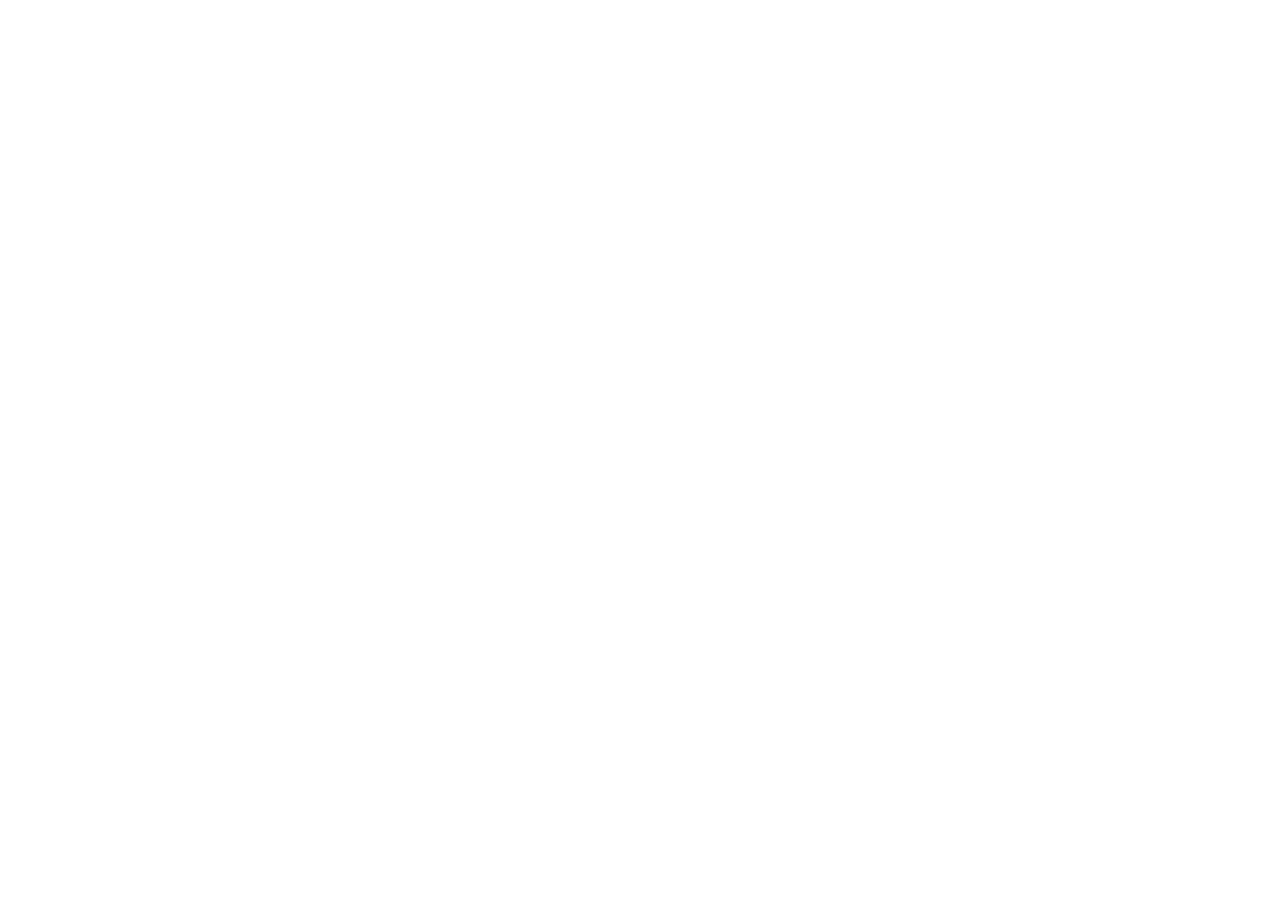
==== clock.html @ e2b76bec "Update clock.html" ====
<!DOCTYPE html>
<html lang="en">
<head>
  <meta charset="UTF-8">
  <title>CSS Clock</title>
  <link rel="stylesheet" href="style.css">
</head>
 
<body>
 <div class='container'>
  <div id="clock">
    
    <div id="seconds"></div>
    <div id="minutes"></div>
    <div id="hours"></div>    
</div>
   
   <div class='bola'></div>
   
</div>   
  
</body>
</html>
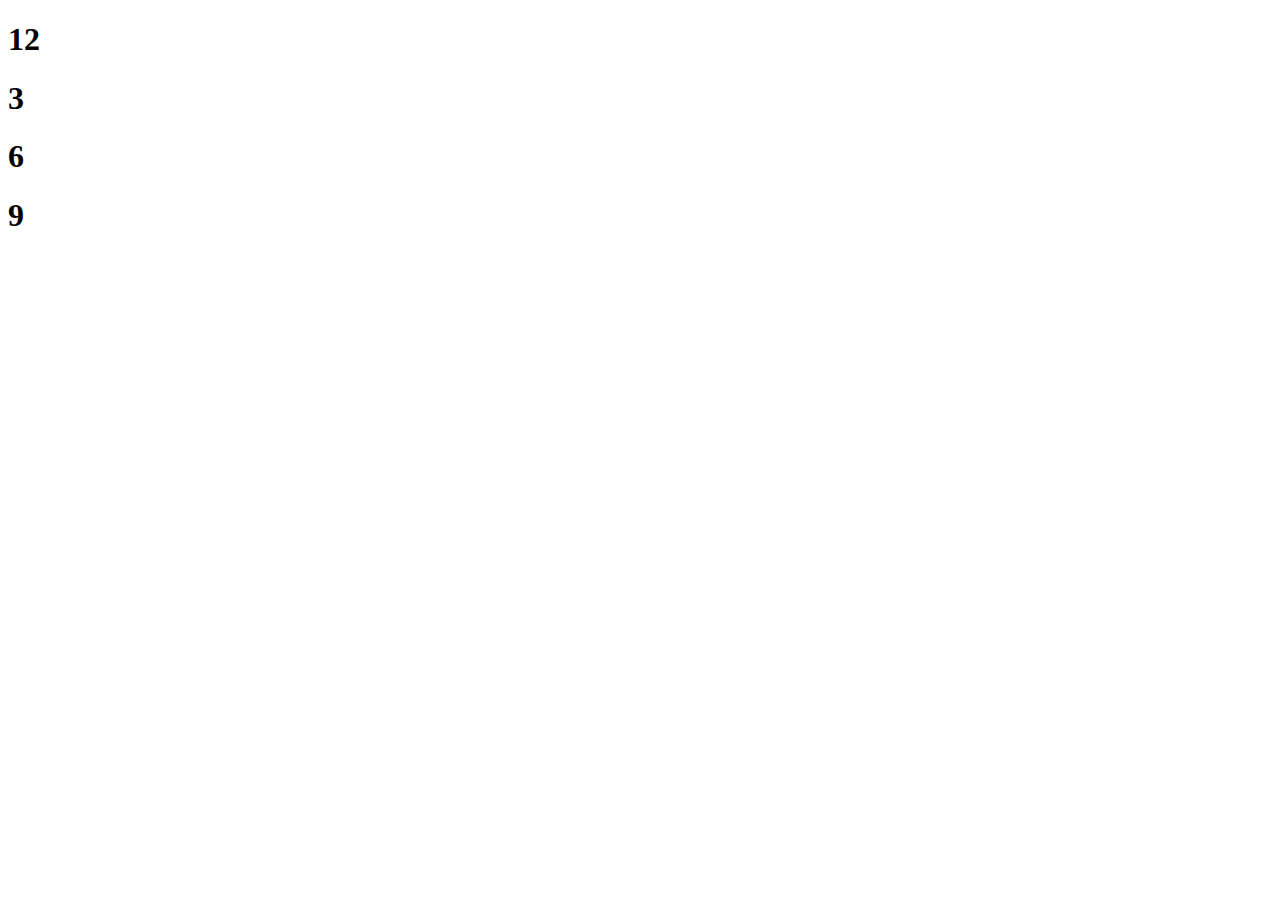
==== commit 82be653d: "Update clock.html" ====
--- a/clock.html
+++ b/clock.html
@@ -12,7 +12,12 @@
     
     <div id="seconds"></div>
     <div id="minutes"></div>
-    <div id="hours"></div>    
+    <div id="hours"></div>
+    <div id="uno"><h1>12</h1></div>
+    <div id="tres"><h1>3</h1></div>
+    <div id="seis"><h1>6</h1></div>
+    <div id="nueve"><h1>9</h1></div>
+    <div class="bola"></div>
 </div>
    
    <div class='bola'></div>
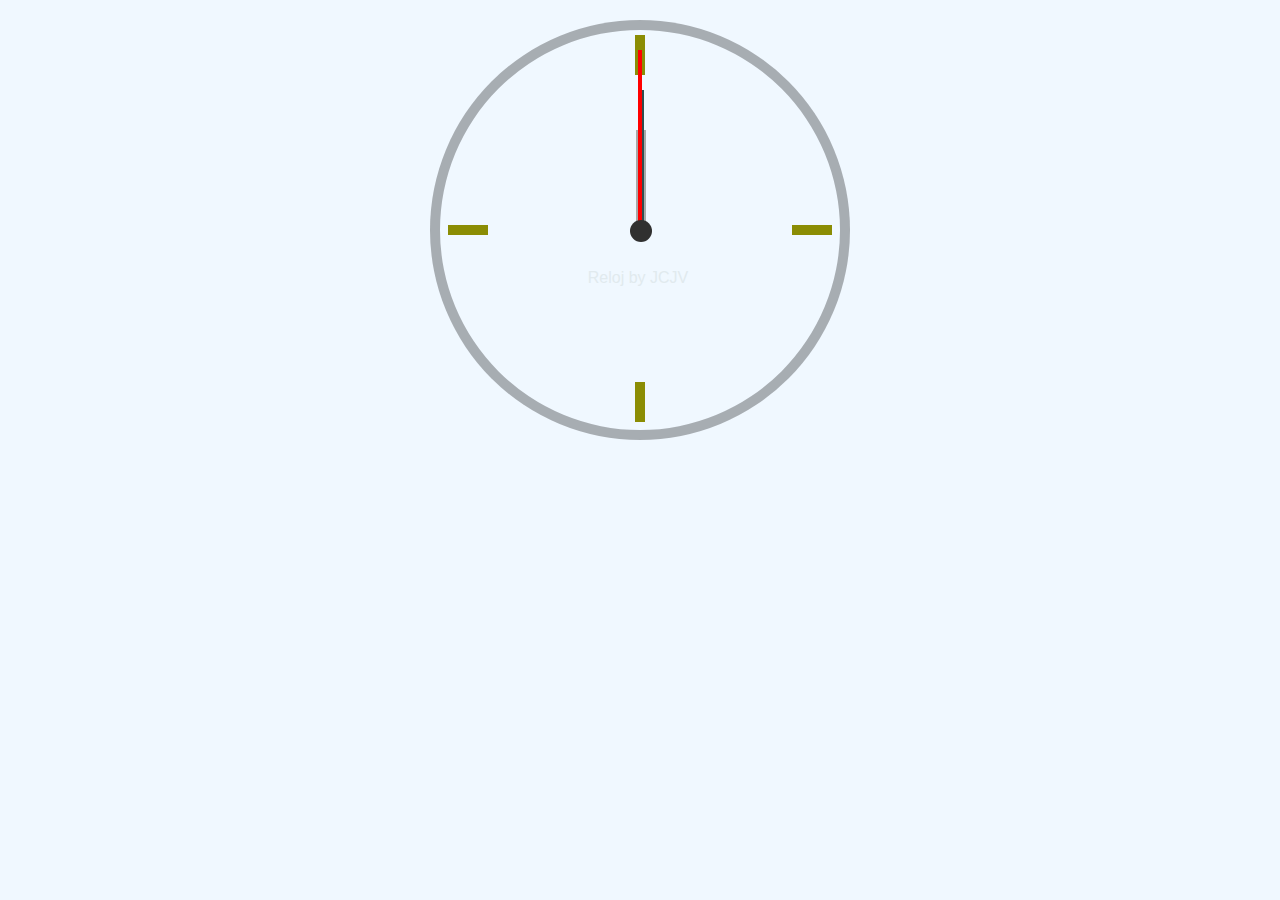
==== commit e136fe9f: "Terminado" ====
--- a/clock.html
+++ b/clock.html
@@ -5,24 +5,25 @@
   <title>CSS Clock</title>
   <link rel="stylesheet" href="style.css">
 </head>
- 
 <body>
- <div class='container'>
   <div id="clock">
-    
-    <div id="seconds"></div>
-    <div id="minutes"></div>
-    <div id="hours"></div>
-    <div id="uno"><h1>12</h1></div>
-    <div id="tres"><h1>3</h1></div>
-    <div id="seis"><h1>6</h1></div>
-    <div id="nueve"><h1>9</h1></div>
-    <div class="bola"></div>
-</div>
-   
-   <div class='bola'></div>
-   
-</div>   
-  
+    <div id="seconds">
+      <div id='barraSeconds'></div>
+    </div>
+    <div id="minutes">
+      <div id='barraMinutes'></div>
+    </div>
+    <div id="hours">
+      <div id=barraHours></div>
+    </div>
+    <div id='centro'></div>
+
+    <span id='titulo'>Reloj by JCJV</span>
+
+    <div id='doce'></div>
+    <div id='tres'></div>
+    <div id='seis'></div>
+    <div id='nueve'></div>
+  </div>
 </body>
-</html>
+</html>--- a/style.css
+++ b/style.css
@@ -0,0 +1,137 @@
+body{
+  background-color:aliceblue;
+}
+
+@keyframes mueve{
+  0% {transform: rotate(0deg);}
+  25% {transform: rotate(90deg);}
+  50% {transform: rotate(180deg);}
+  75% {transform: rotate(270deg);}
+  100% {transform: rotate(360deg);}
+}
+
+#clock {
+  width: 400px;
+  height: 400px;
+  margin: 20px auto;
+  border: 10px solid rgb(0, 0, 0,0.3);
+  border-radius: 50%;
+  background-image: url(./londres.JPG);
+  background-attachment: scroll;
+  background-repeat: no-repeat;
+  background-size: 142%;
+  background-position-x: 28%;
+  background-position-y: 0%;
+  background-blend-mode: overlay, color-burn;
+}
+
+#seconds {
+  width: 400px;
+  height: 400px;
+  position: absolute;
+  animation: mueve 60s linear infinite;
+  z-index: 3;
+}
+
+#barraSeconds {
+  width: 4px;
+  height: 180px;
+  background-color: red;
+  margin-left: 198px;
+  margin-top: 20px;
+}
+
+#minutes {
+  width: 400px;
+  height: 400px;
+  position: absolute;
+  animation: mueve 3600s linear infinite;
+  z-index: 2;
+}
+
+#barraMinutes {
+  width: 6px;
+  height: 140px;
+  background-color: darkslategray;
+  margin-left: 198px;
+  margin-top: 60px;
+}
+
+#hours {
+  width: 400px;
+  height: 400px;
+  position: absolute;
+  animation: mueve 86400s linear infinite;
+  z-index: 1;
+}
+
+#barraHours {
+  width: 10px;
+  height: 100px;
+  background-color: darkgray;
+  margin-left: 196px;
+  margin-top: 100px;
+}
+
+#titulo {
+  font-family: Arial, Helvetica, sans-serif;
+  width: 200px;
+  height: 1.4rem;
+  text-align: center;
+  position: absolute;
+  color: rgb(225, 234, 238);
+  margin-left: 98px;
+  margin-top: 239px;
+  z-index: 1;
+}
+
+#centro{
+  width: 1.4rem;
+  height: 1.4rem;
+  position: absolute;
+  border-radius: 50%;
+  background: #303030;
+  margin-left: 190px;
+  margin-top: 190px;
+  z-index: 4;
+}
+
+#doce{
+  margin-left: 195px;
+  margin-top: 5px;
+  background: rgb(139, 141, 4);
+  width: 10px;
+  height: 40px; 
+  position: absolute; 
+  z-index: 1;
+}
+
+#seis{
+  margin-left: 195px;
+  margin-top: 352px;
+  background: rgb(139, 141, 4);
+  width: 10px;
+  height: 40px; 
+  position: absolute; 
+  z-index: 1;
+}
+
+#tres{
+  margin-left: 352px;
+  margin-top: 195px;
+  background: rgb(139, 141, 4);
+  width: 40px;
+  height: 10px; 
+  position: absolute; 
+  z-index: 1;
+}
+
+#nueve{
+  margin-left: 8px;
+  margin-top: 195px;
+  background: rgb(139, 141, 4);
+  width: 40px;
+  height: 10px; 
+  position: absolute; 
+  z-index: 1;
+}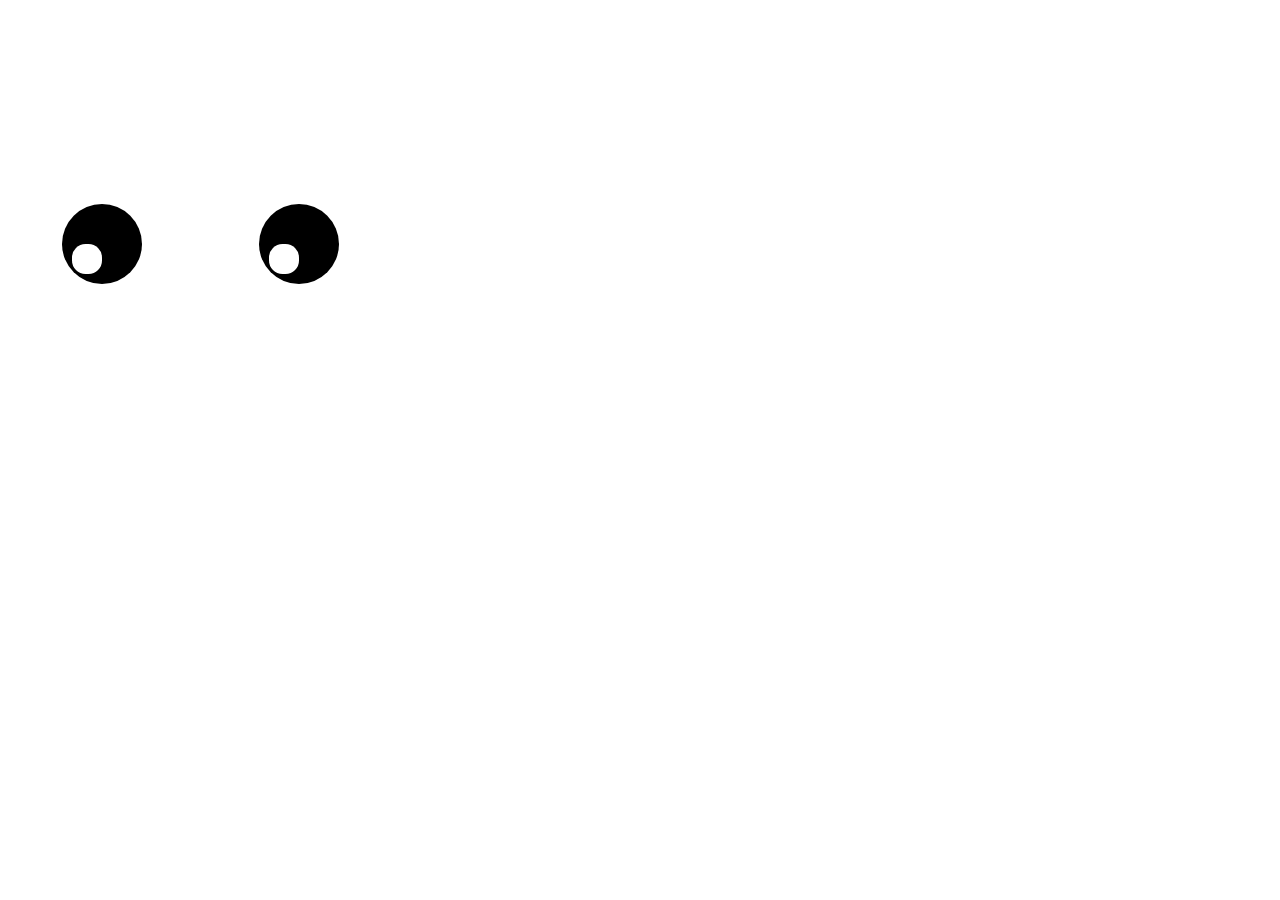
==== commit 3984f001: "last pull request" ====
--- a/clock.html
+++ b/clock.html
@@ -1,29 +1,29 @@
-<!DOCTYPE html>
-<html lang="en">
-<head>
-  <meta charset="UTF-8">
-  <title>CSS Clock</title>
-  <link rel="stylesheet" href="style.css">
-</head>
-<body>
-  <div id="clock">
-    <div id="seconds">
-      <div id='barraSeconds'></div>
-    </div>
-    <div id="minutes">
-      <div id='barraMinutes'></div>
-    </div>
-    <div id="hours">
-      <div id=barraHours></div>
-    </div>
-    <div id='centro'></div>
-
-    <span id='titulo'>Reloj by JCJV</span>
-
-    <div id='doce'></div>
-    <div id='tres'></div>
-    <div id='seis'></div>
-    <div id='nueve'></div>
-  </div>
-</body>
+<!DOCTYPE html>
+<html lang="en">
+<head>
+  <meta charset="UTF-8">
+  <title>CSS Clock</title>
+  <link rel="stylesheet" href="style.css">
+</head>
+<body>
+  <div id="cat">
+    <div id="ojos">
+      <div class="eye">
+				<div class="pupila">
+					<div class="pupila_brillo"></div>
+				</div>
+			</div>
+      <div class="eye">
+				<div class="pupila">
+					<div class="pupila_brillo"></div>
+				</div>
+			</div>
+    </div>
+    <div id="clock">
+      <div id="seconds"></div>
+      <div id="minutes"></div>
+      <div id="hours"></div>
+    </div>
+  </div>
+</body>
 </html>--- a/style.css
+++ b/style.css
@@ -1,137 +1,99 @@
-body{
-  background-color:aliceblue;
-}
-
-@keyframes mueve{
-  0% {transform: rotate(0deg);}
-  25% {transform: rotate(90deg);}
-  50% {transform: rotate(180deg);}
-  75% {transform: rotate(270deg);}
-  100% {transform: rotate(360deg);}
-}
-
-#clock {
-  width: 400px;
-  height: 400px;
-  margin: 20px auto;
-  border: 10px solid rgb(0, 0, 0,0.3);
-  border-radius: 50%;
-  background-image: url(./londres.JPG);
-  background-attachment: scroll;
-  background-repeat: no-repeat;
-  background-size: 142%;
-  background-position-x: 28%;
-  background-position-y: 0%;
-  background-blend-mode: overlay, color-burn;
-}
-
-#seconds {
-  width: 400px;
-  height: 400px;
-  position: absolute;
-  animation: mueve 60s linear infinite;
-  z-index: 3;
-}
-
-#barraSeconds {
-  width: 4px;
-  height: 180px;
-  background-color: red;
-  margin-left: 198px;
-  margin-top: 20px;
-}
-
-#minutes {
-  width: 400px;
-  height: 400px;
-  position: absolute;
-  animation: mueve 3600s linear infinite;
-  z-index: 2;
-}
-
-#barraMinutes {
-  width: 6px;
-  height: 140px;
-  background-color: darkslategray;
-  margin-left: 198px;
-  margin-top: 60px;
-}
-
-#hours {
-  width: 400px;
-  height: 400px;
-  position: absolute;
-  animation: mueve 86400s linear infinite;
-  z-index: 1;
-}
-
-#barraHours {
-  width: 10px;
-  height: 100px;
-  background-color: darkgray;
-  margin-left: 196px;
-  margin-top: 100px;
-}
-
-#titulo {
-  font-family: Arial, Helvetica, sans-serif;
-  width: 200px;
-  height: 1.4rem;
-  text-align: center;
-  position: absolute;
-  color: rgb(225, 234, 238);
-  margin-left: 98px;
-  margin-top: 239px;
-  z-index: 1;
-}
-
-#centro{
-  width: 1.4rem;
-  height: 1.4rem;
-  position: absolute;
-  border-radius: 50%;
-  background: #303030;
-  margin-left: 190px;
-  margin-top: 190px;
-  z-index: 4;
-}
-
-#doce{
-  margin-left: 195px;
-  margin-top: 5px;
-  background: rgb(139, 141, 4);
-  width: 10px;
-  height: 40px; 
-  position: absolute; 
-  z-index: 1;
-}
-
-#seis{
-  margin-left: 195px;
-  margin-top: 352px;
-  background: rgb(139, 141, 4);
-  width: 10px;
-  height: 40px; 
-  position: absolute; 
-  z-index: 1;
-}
-
-#tres{
-  margin-left: 352px;
-  margin-top: 195px;
-  background: rgb(139, 141, 4);
-  width: 40px;
-  height: 10px; 
-  position: absolute; 
-  z-index: 1;
-}
-
-#nueve{
-  margin-left: 8px;
-  margin-top: 195px;
-  background: rgb(139, 141, 4);
-  width: 40px;
-  height: 10px; 
-  position: absolute; 
-  z-index: 1;
+@keyframes girar {
+  0% {
+    transform: rotate(0);
+    transform-origin: center bottom;
+  }
+
+  100% {
+    transform: rotate(360deg);
+    transform-origin: center bottom;
+  }
+}
+@keyframes mvOjos {
+  0% {
+    transform: rotate(20deg);
+    left: 60px;
+  }
+  100% {
+    transform: rotate(180deg);
+    left: 0px;
+  }
+}
+#cat{
+  /*background-position: top 0% left 42%;*/
+  background-image: url(cat1.png);
+  background-repeat: no-repeat;
+  min-height: 801px;
+  padding-top: 80px;
+  display: flex;
+  flex-direction: row;
+}
+#ojos{
+  clear: both;
+  margin-right: 39px;
+}
+.eye {
+  float: left;
+  margin-left: 54px;
+  margin-top: 76px;
+}
+.eye:first-child {
+  margin-right: -104px;
+}
+.eye:last-child{
+  margin-left: 221px;
+}
+.pupila {
+  position: relative;
+  top:40px;
+  background-color: #000;
+  border-radius: 50%;
+  width: 80px;
+  height: 80px;
+  animation: mvOjos 1s infinite alternate-reverse;
+}
+.pupila_brillo {
+  background-color: #fff;
+  border-radius: 45%;
+  width: 30px;
+  height: 30px;
+  position: relative;
+  top: 40px;
+  left: 10px;
+}
+#clock {
+  width: 400px;
+  height: 400px;
+  border-radius: 50%;
+  position: relative;
+  background-position: center center;
+  background-image: url(numbers.png);
+  background-repeat: no-repeat;
+}
+#seconds {
+  width: 3px;
+  height: 180px;
+  background-color: #fff;
+  margin-left: 198px;
+  margin-top: 20px;
+  animation: girar 60s infinite linear;
+  position: absolute;
+}
+#minutes {
+  width: 6px;
+  height: 140px;
+  background-color: #fff;
+  margin-left: 197px;
+  margin-top: 60px;
+  animation: girar 3600s infinite linear;
+  position: absolute;
+}
+#hours {
+  width: 8px;
+  height: 120px;
+  background-color: #fff;
+  margin-left: 196px;
+  margin-top: 80px;
+  animation: girar 43200s infinite linear;
+  position: absolute;
 }